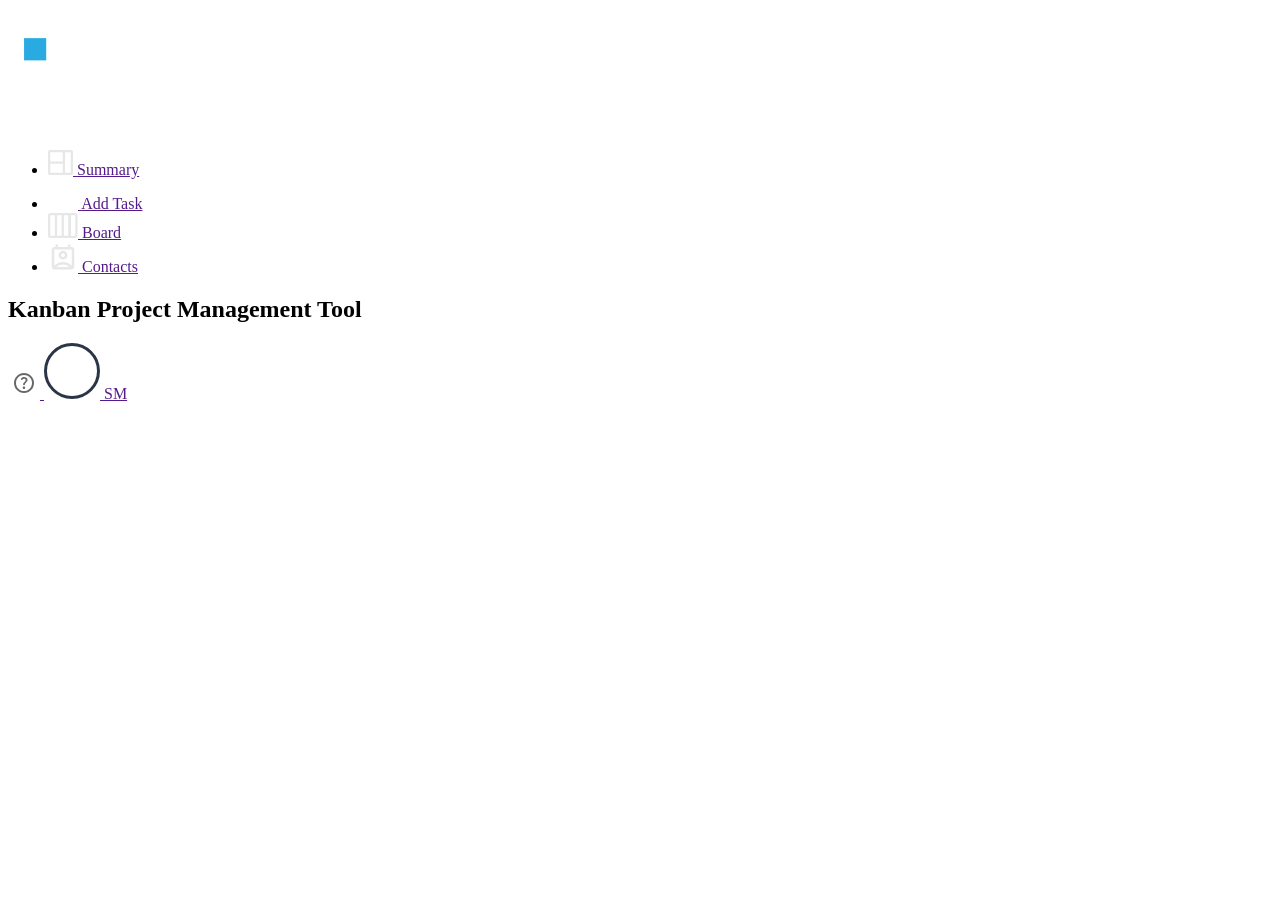
==== html/add_task.html @ 8d7a950a "moved progress to add_task" ====
<!DOCTYPE html>
<html lang="en">

<head>
    <meta charset="UTF-8">
    <meta name="viewport" content="width=device-width, initial-scale=1.0">
    <title>Join</title>
    <link rel="stylesheet" href="style.css">
</head>

<body>
    <aside>
        <img src="/assets/icons/main-icon.svg" alt="">
        <nav>
            <ul class="nav-list">
                <li>
                    <a href="">
                        <img class="nav-icon" src="/assets/icons/summary-icon.svg" alt="">
                        <span>Summary</span>
                    </a>
                </li>
                <li>
                    <a href="">
                        <img class="nav-icon" src="/assets/icons/add-task-icon.svg" alt="">
                        <span>Add Task</span>
                    </a>
                </li>
                <li>
                    <a href="">
                        <img class="nav-icon" src="/assets/icons/board-icon.svg" alt="">
                        <span>Board</span>
                    </a>
                </li>
                <li>
                    <a href="">
                        <img class="nav-icon" src="/assets/icons/contacts-icon.svg" alt="">
                        <span>Contacts</span>
                    </a>
                </li>
            </ul>
        </nav>
    </aside>

    <main>

        <header>
            <h2>Kanban Project Management Tool</h2>
            <div class="">
                <a href="">
                    <img src="/assets/icons/help-questionmark-icon.svg" alt="">
                </a>
                <a href="" class="user-header">
                    <img src="/assets/icons/user-circle-icon.svg" alt="">
                    <span class="initials">SM</span>
                </a>
            </div>

        </header>

    </main>


</body>
<script src="script.js"></script>

</html>
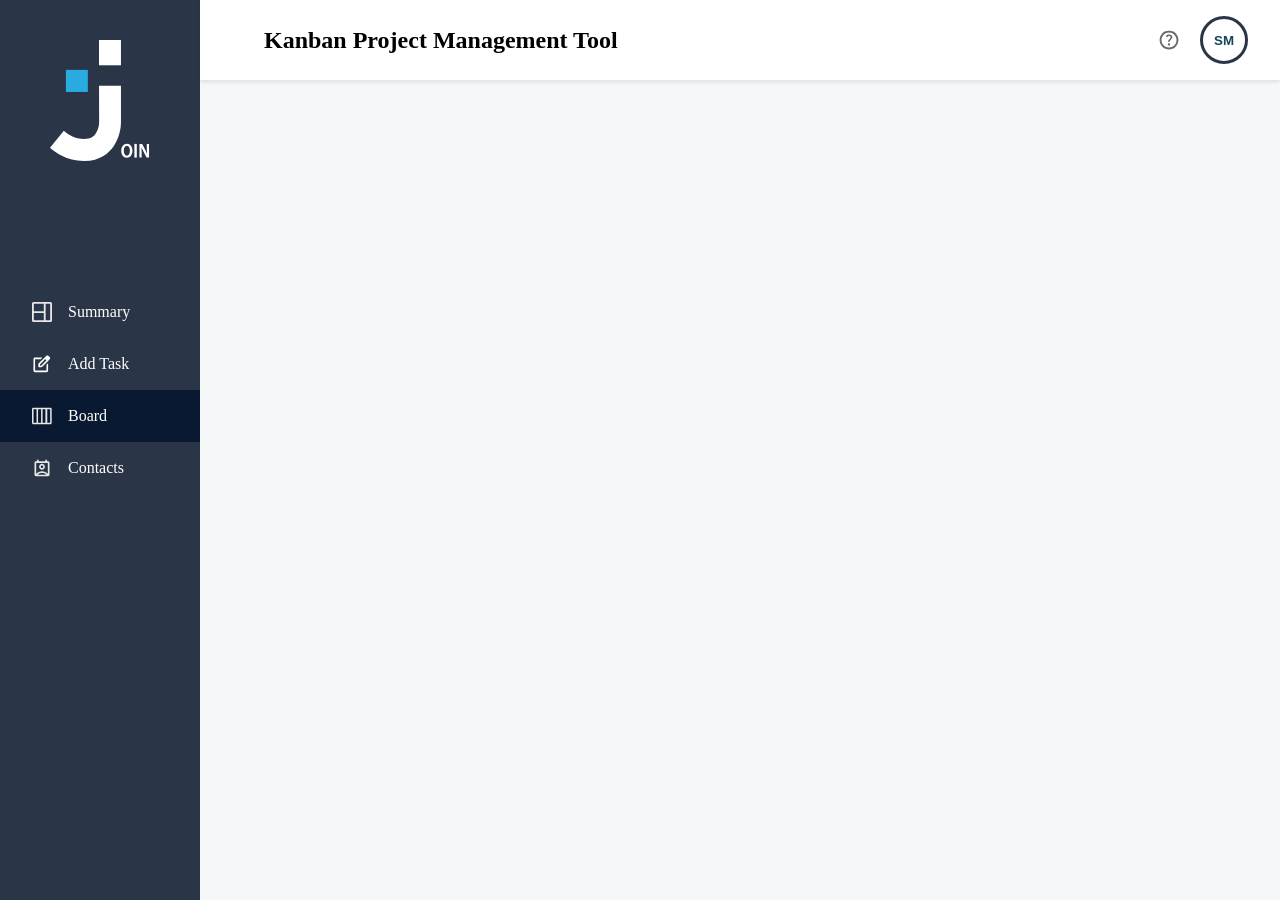
==== commit 3234480e: "style: basic style for aside & header" ====
--- a/html/add_task.html
+++ b/html/add_task.html
@@ -5,62 +5,59 @@
     <meta charset="UTF-8">
     <meta name="viewport" content="width=device-width, initial-scale=1.0">
     <title>Join</title>
-    <link rel="stylesheet" href="style.css">
+    <link rel="stylesheet" href="../style.css">
 </head>
 
 <body>
     <aside>
-        <img src="/assets/icons/main-icon.svg" alt="">
-        <nav>
-            <ul class="nav-list">
-                <li>
-                    <a href="">
-                        <img class="nav-icon" src="/assets/icons/summary-icon.svg" alt="">
-                        <span>Summary</span>
-                    </a>
-                </li>
-                <li>
-                    <a href="">
-                        <img class="nav-icon" src="/assets/icons/add-task-icon.svg" alt="">
-                        <span>Add Task</span>
-                    </a>
-                </li>
-                <li>
-                    <a href="">
-                        <img class="nav-icon" src="/assets/icons/board-icon.svg" alt="">
-                        <span>Board</span>
-                    </a>
-                </li>
-                <li>
-                    <a href="">
-                        <img class="nav-icon" src="/assets/icons/contacts-icon.svg" alt="">
-                        <span>Contacts</span>
-                    </a>
-                </li>
-            </ul>
+        <div class="aside-join-icon">
+            <img src="/assets/icons/main-icon.svg" alt="">
+
+        </div>
+
+
+        <nav class="sidebar-nav">
+            <a href="#" class="nav-item">
+                <img src="../assets/icons/summary-icon.svg" alt="">
+                <span>Summary</span>
+            </a>
+
+            <a href="#" class="nav-item ">
+                <img src="../assets/icons/add-task-icon.svg" alt="">
+                <span>Add Task</span>
+            </a>
+
+            <a href="#" class="nav-item active">
+                <img src="../assets/icons/board-icon.svg" alt="">
+                <span>Board</span>
+            </a>
+
+            <a href="#" class="nav-item">
+                <img src="../assets/icons/contacts-icon.svg" alt="">
+                <span>Contacts</span>
+            </a>
         </nav>
     </aside>
 
     <main>
+        <header class="header">
+            <h2 class="header-title">Kanban Project Management Tool</h2>
 
-        <header>
-            <h2>Kanban Project Management Tool</h2>
-            <div class="">
-                <a href="">
-                    <img src="/assets/icons/help-questionmark-icon.svg" alt="">
-                </a>
-                <a href="" class="user-header">
-                    <img src="/assets/icons/user-circle-icon.svg" alt="">
-                    <span class="initials">SM</span>
-                </a>
+            <div class="header-actions">
+                <button class="help-button" aria-label="Help">
+                    <img src="../assets/icons/help-questionmark-icon.svg" alt="">
+                </button>
+
+                <button class="user-avatar" aria-label="Open user menu">
+                    <span id="userInitials">SM</span>
+                </button>
             </div>
-
         </header>
 
     </main>
 
 
 </body>
-<script src="script.js"></script>
+<script src="../script.js"></script>
 
 </html>
--- a/style.css
+++ b/style.css
@@ -0,0 +1,151 @@
+:root {
+    --color-primary: rgb(42, 54, 71);
+
+    --color-bg-main: rgb(246, 247, 248);
+
+    --color-light-font: rgb(231, 231, 231);
+    --color-active-font: rgb(255, 255, 255);
+
+
+    --color-form-box: rgb(104, 104, 104);
+    --color-outer-form-font: hsl(0, 0%, 27%);
+
+    --color-login-privacy-policy: rgb(18, 70, 88);
+
+    --color-task-user-story: rgb(0, 56, 255);
+    --color-task-technical: rgb(31, 215, 193);
+    --color-nav-active: rgb(9, 25, 49);
+
+
+    --color-login-initials: rgb(18, 70, 88);
+
+    --color-underscore: rgb(41, 171, 226);
+
+    --color-contact-mail: rgb(0, 124, 238);
+}
+
+* {
+    box-sizing: border-box;
+    scroll-behavior: smooth;
+}
+
+body {
+    margin: 0;
+    min-height: 100vh;
+    display: flex;
+}
+
+
+
+main {
+    background-color: var(--color-bg-main);
+    display: flex;
+    flex-direction: column;
+    flex: 1;
+}
+
+.header {
+    height: 80px;
+
+    display: flex;
+    align-items: center;
+    justify-content: space-between;
+
+    padding: 0 32px 0 64px;
+
+    background-color: white;
+    box-shadow: 0 2px 4px rgb(0 0 0 / 10%);
+}
+
+.header-actions {
+    display: flex;
+    align-items: center;
+    gap: 16px;
+}
+
+.help-button {
+    border: none;
+    background: transparent;
+    padding: 0;
+
+    display: flex;
+    align-items: center;
+    justify-content: center;
+
+    cursor: pointer;
+}
+
+.help-button img {
+    width: 30px;
+    height: 30px;
+}
+
+.user-avatar {
+    width: 48px;
+    height: 48px;
+
+    display: flex;
+    align-items: center;
+    justify-content: center;
+
+    border: 3px solid var(--color-primary);
+    border-radius: 50%;
+
+    background-color: white;
+
+    font-weight: 700;
+    color: var(--color-login-initials);
+
+    cursor: pointer;
+}
+
+aside {
+    background-color: var(--color-primary);
+    max-width: 20vw;
+    width: 200px;
+    min-height: 100%;
+    display: flex;
+    flex-direction: column;
+    align-items: center;
+    padding: 40px 0px;
+}
+
+.aside-join-icon {
+    height: 30%;
+}
+
+aside img {
+    width: 100px;
+}
+
+.nav-icon {
+    width: 40px;
+    aspect-ratio: 1/1;
+}
+
+.sidebar-nav {
+    display: flex;
+    flex-direction: column;
+    width: 100%;
+}
+
+.nav-item {
+    display: grid;
+    grid-template-columns: 24px 1fr;
+    align-items: center;
+    gap: 12px;
+
+    padding: 16px 32px;
+
+    color: white;
+    text-decoration: none;
+}
+
+.nav-item img {
+    width: 20px;
+    height: 20px;
+}
+
+.nav-item.active {
+    background-color: var(--color-nav-active);
+}
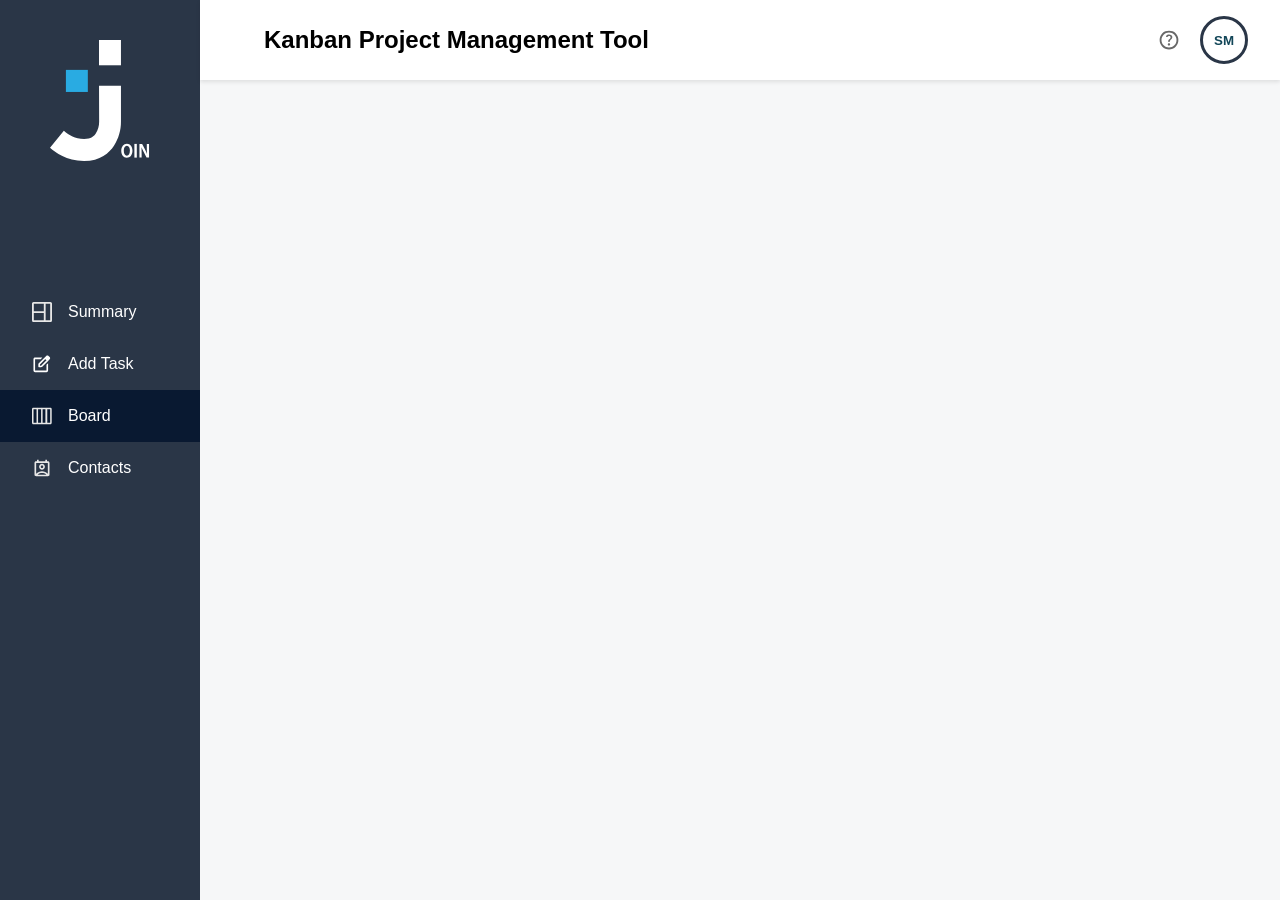
==== commit 6a3c55d8: "feat: rendering basic tasks to the board" ====
--- a/html/add_task.html
+++ b/html/add_task.html
@@ -11,7 +11,7 @@
 <body>
     <aside>
         <div class="aside-join-icon">
-            <img src="/assets/icons/main-icon.svg" alt="">
+            <img src="../assets/icons/main-icon.svg" alt="">
 
         </div>
 
--- a/style.css
+++ b/style.css
@@ -1,151 +1,169 @@
 :root {
-    --color-primary: rgb(42, 54, 71);
+  --color-primary: rgb(42, 54, 71);
 
-    --color-bg-main: rgb(246, 247, 248);
+  --color-bg-main: rgb(246, 247, 248);
 
-    --color-light-font: rgb(231, 231, 231);
-    --color-active-font: rgb(255, 255, 255);
+  --color-light-font: rgb(231, 231, 231);
+  --color-active-font: rgb(255, 255, 255);
 
+  --color-form-box: rgb(104, 104, 104);
+  --color-outer-form-font: hsl(0, 0%, 27%);
 
-    --color-form-box: rgb(104, 104, 104);
-    --color-outer-form-font: hsl(0, 0%, 27%);
+  --color-login-privacy-policy: rgb(18, 70, 88);
 
-    --color-login-privacy-policy: rgb(18, 70, 88);
+  --color-task-user-story: rgb(0, 56, 255);
+  --color-task-technical: rgb(31, 215, 193);
+  --color-nav-active: rgb(9, 25, 49);
 
-    --color-task-user-story: rgb(0, 56, 255);
-    --color-task-technical: rgb(31, 215, 193);
-    --color-nav-active: rgb(9, 25, 49);
+  --color-login-initials: rgb(18, 70, 88);
 
+  --color-underscore: rgb(41, 171, 226);
 
-    --color-login-initials: rgb(18, 70, 88);
-
-    --color-underscore: rgb(41, 171, 226);
-
-    --color-contact-mail: rgb(0, 124, 238);
+  --color-contact-mail: rgb(0, 124, 238);
 }
 
 * {
-    box-sizing: border-box;
-    scroll-behavior: smooth;
+  margin: 0;
+  box-sizing: border-box;
+  scroll-behavior: smooth;
+  font-family: "Inter", sans-serif;
 }
 
-body {
-    margin: 0;
-    min-height: 100vh;
-    display: flex;
+/* Utilities – projektweit wiederverwendbare Hilfsklassen */
+.visually-hidden {
+    position: absolute;
+    width: 1px;
+    height: 1px;
+    padding: 0;
+    margin: -1px;
+    overflow: hidden;
+    clip: rect(0, 0, 0, 0);
+    white-space: nowrap;
+    border: 0;
+}
+
+/* Basis-Typografie – globale Standard-Elemente */
+h1 {
+    font-size: 3.8rem;
+    font-weight: 700;
 }
 
 
+body {
+  margin: 0;
+  min-height: 100vh;
+  display: flex;
+}
 
 main {
-    background-color: var(--color-bg-main);
-    display: flex;
-    flex-direction: column;
-    flex: 1;
+  background-color: var(--color-bg-main);
+  display: flex;
+  flex-direction: column;
+  flex: 1;
 }
 
 .header {
-    height: 80px;
+  height: 80px;
 
-    display: flex;
-    align-items: center;
-    justify-content: space-between;
+  display: flex;
+  align-items: center;
+  justify-content: space-between;
 
-    padding: 0 32px 0 64px;
+  padding: 0 32px 0 64px;
 
-    background-color: white;
-    box-shadow: 0 2px 4px rgb(0 0 0 / 10%);
+  background-color: white;
+  box-shadow: 0 2px 4px rgb(0 0 0 / 10%);
 }
 
 .header-actions {
-    display: flex;
-    align-items: center;
-    gap: 16px;
+  display: flex;
+  align-items: center;
+  gap: 16px;
 }
 
 .help-button {
-    border: none;
-    background: transparent;
-    padding: 0;
+  border: none;
+  background: transparent;
+  padding: 0;
 
-    display: flex;
-    align-items: center;
-    justify-content: center;
+  display: flex;
+  align-items: center;
+  justify-content: center;
 
-    cursor: pointer;
+  cursor: pointer;
 }
 
 .help-button img {
-    width: 30px;
-    height: 30px;
+  width: 30px;
+  height: 30px;
 }
 
 .user-avatar {
-    width: 48px;
-    height: 48px;
+  width: 48px;
+  height: 48px;
 
-    display: flex;
-    align-items: center;
-    justify-content: center;
+  display: flex;
+  align-items: center;
+  justify-content: center;
 
-    border: 3px solid var(--color-primary);
-    border-radius: 50%;
+  border: 3px solid var(--color-primary);
+  border-radius: 50%;
 
-    background-color: white;
+  background-color: white;
 
-    font-weight: 700;
-    color: var(--color-login-initials);
+  font-weight: 700;
+  color: var(--color-login-initials);
 
-    cursor: pointer;
+  cursor: pointer;
 }
 
 aside {
-    background-color: var(--color-primary);
-    max-width: 20vw;
-    width: 200px;
-    min-height: 100%;
-    display: flex;
-    flex-direction: column;
-    align-items: center;
-    padding: 40px 0px;
+  background-color: var(--color-primary);
+  max-width: 20vw;
+  width: 200px;
+  min-height: 100%;
+  display: flex;
+  flex-direction: column;
+  align-items: center;
+  padding: 40px 0px;
 }
 
 .aside-join-icon {
-    height: 30%;
+  height: 30%;
 }
 
 aside img {
-    width: 100px;
+  width: 100px;
 }
 
 .nav-icon {
-    width: 40px;
-    aspect-ratio: 1/1;
+  width: 40px;
+  aspect-ratio: 1/1;
 }
 
 .sidebar-nav {
-    display: flex;
-    flex-direction: column;
-    width: 100%;
+  display: flex;
+  flex-direction: column;
+  width: 100%;
 }
 
 .nav-item {
-    display: grid;
-    grid-template-columns: 24px 1fr;
-    align-items: center;
-    gap: 12px;
+  display: grid;
+  grid-template-columns: 24px 1fr;
+  align-items: center;
+  gap: 12px;
 
-    padding: 16px 32px;
+  padding: 16px 32px;
 
-    color: white;
-    text-decoration: none;
+  color: white;
+  text-decoration: none;
 }
 
 .nav-item img {
-    width: 20px;
-    height: 20px;
+  width: 20px;
+  height: 20px;
 }
 
 .nav-item.active {
-    background-color: var(--color-nav-active);
-}+  background-color: var(--color-nav-active);
+}
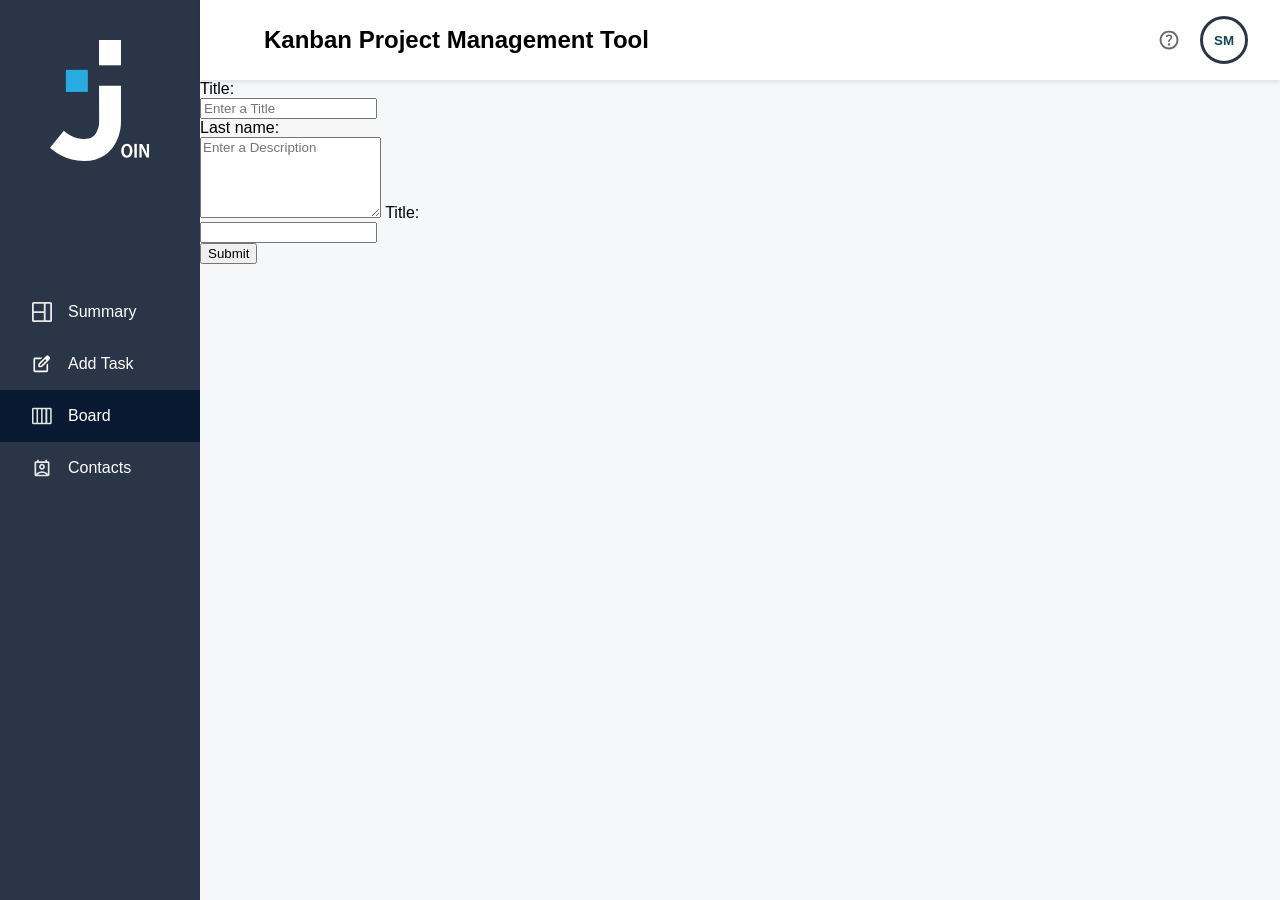
==== commit ef1e0444: "feat: basic form structure for first user stories" ====
--- a/html/add_task.html
+++ b/html/add_task.html
@@ -6,6 +6,7 @@
     <meta name="viewport" content="width=device-width, initial-scale=1.0">
     <title>Join</title>
     <link rel="stylesheet" href="../style.css">
+    <link rel="stylesheet" href="../styles/buttons.css">
 </head>
 
 <body>
@@ -54,6 +55,34 @@
             </div>
         </header>
 
+
+
+
+
+        <form>
+            <label for="title">Title:</label><br>
+            <input type="text" id="title" name="title" placeholder="Enter a Title"><br>
+
+            <label for="description">Last name:</label><br>
+            <textarea name="description" id="description" placeholder="Enter a Description" rows="5"></textarea>
+
+
+            <label for="subtask">Title:</label><br>
+            <input type="text" id="subtask" name="subtask"><br>
+
+            <ul class="subtasks">
+
+            </ul>
+
+            <input type="submit" value="Submit">
+        </form>
+
+
+
+
+
+
+
     </main>
 
 
--- a/style.css
+++ b/style.css
@@ -10,6 +10,7 @@
   --color-outer-form-font: hsl(0, 0%, 27%);
 
   --color-login-privacy-policy: rgb(18, 70, 88);
+  --color-error: rgb(230, 0, 38);
 
   --color-task-user-story: rgb(0, 56, 255);
   --color-task-technical: rgb(31, 215, 193);
--- a/styles/buttons.css
+++ b/styles/buttons.css
@@ -0,0 +1,60 @@
+/*
+ * Global button base classes, used across the whole app.
+ * Principle: .btn = shared base (padding, radius, font, transition),
+ * .btn-primary / .btn-secondary = color variants on top.
+ * Always use BOTH classes together in HTML: class="btn btn-primary"
+ *
+ * Does NOT belong here: icon buttons, priority toggle, avatar circle, etc. –
+ * those are too specific/page-specific and belong in the respective
+ * component CSS (e.g. board.css), not in these global base classes.
+ */
+
+/* Base */
+
+.btn {
+  display: flex;
+  align-items: center;
+  justify-content: center;
+  gap: 10px;
+  padding: 15px 24px;
+  height: 48px;
+  border-radius: 8px;
+  border: none;
+  cursor: pointer;
+  font-size: 1.3125rem;
+  font-weight: 700;
+  transition: 100ms; /* Checklist: 75-125ms for clickable elements */
+}
+
+/* End Base */
+
+
+/* Color Variants */
+
+.btn-primary {
+  background-color: var(--color-primary);
+  color: white;
+}
+
+.btn-secondary {
+  background-color: white;
+  color: var(--color-primary);
+  border: 1px solid var(--color-primary);
+}
+
+/* End Color Variants */
+
+
+/* Hover States */
+
+.btn-primary:hover {
+  background-color: var(--color-login-privacy-policy);
+  box-shadow: 0 4px 4px rgb(0 0 0 / 25%);
+}
+
+.btn-secondary:hover {
+  border: 2px solid var(--color-login-privacy-policy);
+  box-shadow: 0 4px 4px rgb(0 0 0 / 25%);
+}
+
+/* End Hover States */
